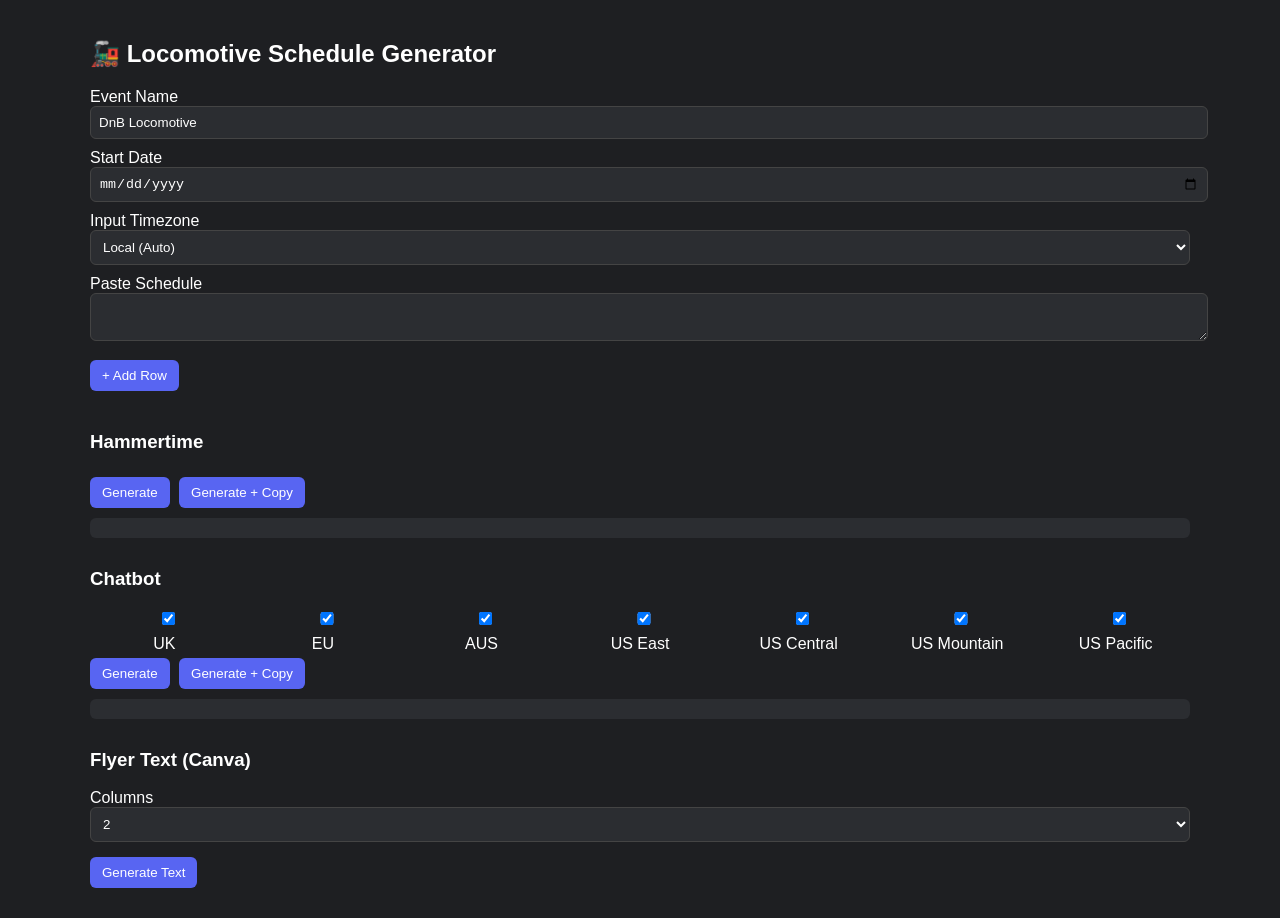
==== LSG.html @ 024fb51e "Initial commit" ====
<!DOCTYPE html>
<html lang="en">
<head>
<meta charset="UTF-8">
<title>Locomotive Schedule Generator</title>

<style>
body {
  font-family: sans-serif;
  background: #1e1f22;
  color: #fff;
  padding: 20px;
  margin: 0;
}

.container {
  max-width: 1100px;
  margin: auto;
}

input, textarea, select {
  width: 100%;
  padding: 8px;
  margin-bottom: 10px;
  background: #2b2d31;
  color: #fff;
  border: 1px solid #444;
  border-radius: 6px;
}

button {
  padding: 8px 12px;
  background: #5865F2;
  color: #fff;
  border: none;
  border-radius: 6px;
  cursor: pointer;
  margin: 5px 5px 10px 0;
}

button:hover { background: #4752C4; }
button.danger { background: #ed4245; }

.row {
  display: grid;
  grid-template-columns: 1fr 120px 40px;
  gap: 10px;
  margin-bottom: 6px;
}

.section { margin-top: 30px; }

.output {
  white-space: pre-wrap;
  background: #2b2d31;
  padding: 10px;
  border-radius: 6px;
}

/* checkboxes */
.checkbox-grid {
  display: grid;
  grid-template-columns: repeat(7, 1fr);
  gap: 10px;
  text-align: center;
}

/* flyer layout */
.flyer-row {
  display: grid;
  grid-template-columns: repeat(4, 1fr);
  gap: 16px;
  margin-bottom: 16px;
  align-items: stretch;
}

.tz-block {
  background: #2b2d31;
  padding: 10px;
  border-radius: 6px;
  display: flex;
  flex-direction: column;
  height: 100%;
}

.inner {
  display: grid;
  gap: 6px;
  align-items: stretch;
  flex: 1;
}

.tz-block strong {
  display: block;
  margin-bottom: 10px;
}

.flyer-col {
  display: grid;
  grid-template-rows: auto 1fr;
  gap: 6px;
}

.flyer-col button,
.flyer-col textarea {
  margin-bottom: 0;
}

.flyer-col textarea {
  min-height: 120px;
  height: 100%;
  resize: vertical;
}
</style>
</head>

<body>
<div class="container">

<h2>🚂 Locomotive Schedule Generator</h2>

<label>Event Name</label>
<input id="eventName" value="DnB Locomotive">

<label>Start Date</label>
<input id="startDate" type="date">

<label>Input Timezone</label>
<select id="timezone">
<option value="auto">Local (Auto)</option>
<option value="Europe/London">UK</option>
<option value="Europe/Paris">EU</option>
<option value="Australia/Brisbane">AUS</option>
<option value="America/New_York">US East</option>
<option value="America/Chicago">US Central</option>
<option value="America/Denver">US Mountain</option>
<option value="America/Los_Angeles">US Pacific</option>
</select>

<label>Paste Schedule</label>
<textarea id="pasteBox"></textarea>

<div id="schedule"></div>
<button onclick="addRow()">+ Add Row</button>

<!-- HAMMERTIME -->
<div class="section">
<h3>Hammertime</h3>
<button onclick="generateHammertime()">Generate</button>
<button onclick="generateHammertime(); copy('output')">Generate + Copy</button>
<div id="output" class="output"></div>
</div>

<!-- CHATBOT -->
<div class="section">
<h3>Chatbot</h3>
<div id="tzChecks" class="checkbox-grid"></div>
<button onclick="generateBot()">Generate</button>
<button onclick="generateBot(); copy('botOutput')">Generate + Copy</button>
<div id="botOutput" class="output"></div>
</div>

<!-- FLYER -->
<div class="section">
<h3>Flyer Text (Canva)</h3>

<label>Columns</label>
<select id="colCount">
<option value="1">1</option>
<option value="2" selected>2</option>
<option value="3">3</option>
<option value="4">4</option>
</select>

<button onclick="generateFlyer()">Generate Text</button>

<div id="flyerTimes"></div>

</div>

</div>

<script>

// ---------- COPY ----------
function copy(id){
  const el = document.getElementById(id);
  if(!el) return;
  navigator.clipboard.writeText(el.value ?? el.textContent ?? "");
}

// ---------- TZ MAP ----------
const tzMap = {
  "Europe/London": "UK",
  "Europe/Paris": "EU",
  "Australia/Brisbane": "AUS",
  "America/New_York": "US East",
  "America/Chicago": "US Central",
  "America/Denver": "US Mountain",
  "America/Los_Angeles": "US Pacific"
};

// ---------- CHECKBOXES ----------
Object.entries(tzMap).forEach(([tz,label])=>{
  const div=document.createElement("div");
  div.innerHTML=`<input type="checkbox" checked value="${tz}"><br>${label}`;
  tzChecks.appendChild(div);
});

// ---------- NORMALISE ----------
function normaliseTime(t){
  if(!t) return "";
  t=t.trim().toLowerCase().replace(/\s+/g,"");

  if(t.includes(":") && !t.includes("am") && !t.includes("pm")){
    let [h,m]=t.split(":").map(Number);
    return `${String(h).padStart(2,"0")}:${String(m).padStart(2,"0")}`;
  }

  let m=t.match(/^(\d+)(?::(\d+))?(am|pm)$/);
  if(m){
    let h=+m[1],min=+(m[2]||0);
    if(m[3]==="pm"&&h!==12)h+=12;
    if(m[3]==="am"&&h===12)h=0;
    return `${String(h).padStart(2,"0")}:${String(min).padStart(2,"0")}`;
  }
  return "";
}

// ---------- ROW ----------
function addRow(name="",time=""){
  const r=document.createElement("div");
  r.className="row";
  r.innerHTML=`<input value="${name}">
  <input type="time">
  <button class="danger">✕</button>`;

  const t=r.children[1];
  t.value=normaliseTime(time);

  r.children[2].onclick=()=>r.remove();
  schedule.appendChild(r);
}

// ---------- PARSER ----------
pasteBox.oninput=()=>{
  schedule.innerHTML="";
  pasteBox.value.trim().split("\n").forEach(line=>{
    const p=line.trim().split(/\s+/).filter(Boolean);
    if(p.length>=2){
      const norm=normaliseTime(p[p.length-1]);
      if(norm) addRow(p[0],norm);
    }
  });
};

function getRows(){
  const rows=[];
  document.querySelectorAll(".row").forEach(r=>{
    const n=r.children[0].value.trim();
    const t=r.children[1].value;
    if(n&&t) rows.push({name:n,time:t});
  });
  return rows;
}

// ---------- TIME ----------
function makeUTCDate(y,m,d,h,min,tz){
  if(tz==="auto") return new Date(y,m-1,d,h,min);
  const guess=new Date(Date.UTC(y,m-1,d,h,min));
  const parts=new Intl.DateTimeFormat("en-US",{timeZone:tz,hour12:false,
    year:"numeric",month:"2-digit",day:"2-digit",
    hour:"2-digit",minute:"2-digit"}).formatToParts(guess);
  const v={}; parts.forEach(p=>v[p.type]=p.value);
  const asUTC=Date.UTC(v.year,v.month-1,v.day,v.hour,v.minute);
  return new Date(guess.getTime()-(asUTC-guess.getTime()));
}

function getTimeParts(date,tz){
  const p=new Intl.DateTimeFormat("en-GB",{timeZone:tz,hour:"2-digit",minute:"2-digit"}).formatToParts(date);
  let h=0,m=0;
  p.forEach(x=>{if(x.type==="hour")h=+x.value;if(x.type==="minute")m=+x.value});
  return {h,m};
}

function formatTime(h,m,tz){
  if(tz.includes("America")){
    let hr=h%12||12;
    let s=h>=12?"pm":"am";
    return m?`${hr}:${String(m).padStart(2,"0")}${s}`:`${hr}${s}`;
  }
  return `${String(h).padStart(2,"0")}:${String(m).padStart(2,"0")}`;
}

function getLabel(tz,date){
  const str=new Intl.DateTimeFormat("en-GB",{timeZone:tz,timeZoneName:"shortOffset"}).format(date);
  if(tz==="Europe/London") return str.includes("+1")?"BST":"GMT";
  if(tz==="Europe/Paris") return str.includes("+2")?"CEST":"CET";
  if(tz==="Australia/Brisbane") return "AEST";
  if(tz==="America/New_York") return str.includes("-4")?"EDT":"EST";
  if(tz==="America/Chicago") return str.includes("-5")?"CDT":"CST";
  if(tz==="America/Denver") return str.includes("-6")?"MDT":"MST";
  if(tz==="America/Los_Angeles") return str.includes("-7")?"PDT":"PST";
}

// ---------- HAMMERTIME ----------
function generateHammertime(){
  const rows=getRows();
  let [y,m,d]=startDate.value.split("-").map(Number);
  let prev=null,off=0,out="",first=null;

  rows.forEach(r=>{
    const [h,mi]=r.time.split(":").map(Number);
    if(prev!==null && h<prev) off++;
    prev=h;

    const dt=makeUTCDate(y,m,d+off,h,mi,timezone.value);
    const unix=Math.floor(dt/1000);
    if(!first) first=unix;

    out+=`> [${r.name}](https://twitch.tv/${r.name}) - <t:${unix}:t>\n`;
  });

  output.textContent=`🚂 ${eventName.value} - <t:${first}:R>\n`+out.trim();
}

// ---------- BOT ----------
function generateBot(){
  const rows=getRows();
  let [y,m,d]=startDate.value.split("-").map(Number);
  const base=new Date(y,m-1,d);

  let out="";
  document.querySelectorAll("#tzChecks input:checked").forEach(cb=>{
    const tz=cb.value;
    let line=`🚂 ${eventName.value} (${getLabel(tz,base)}):`;

    rows.forEach(r=>{
      const [h,mi]=r.time.split(":").map(Number);
      const dt=makeUTCDate(y,m,d,h,mi,timezone.value);
      const t=getTimeParts(dt,tz);
      line+=` 🚃 ${formatTime(t.h,t.m,tz)} @${r.name}`;
    });

    out+="`"+line+"`\n\n";
  });

  botOutput.textContent=out.trim();
}

// ---------- SPLIT ----------
function splitColumns(arr, cols){
  const out=[];
  const base=Math.floor(arr.length/cols);
  let extra=arr.length%cols;
  let i=0;

  for(let c=0;c<cols;c++){
    let size=base+(extra>0?1:0);
    if(extra>0) extra--;
    out.push(arr.slice(i,i+size));
    i+=size;
  }
  return out;
}

// ---------- FLYER ----------
function generateFlyer(){
  const rows=getRows();
  const cols=parseInt(colCount.value);
  const split=splitColumns(rows,cols);

  const tzs = Array.from(document.querySelectorAll("#tzChecks input:checked")).map(cb=>cb.value);

  flyerTimes.innerHTML="";

  const row1=document.createElement("div");
  row1.className="flyer-row";

  const row2=document.createElement("div");
  row2.className="flyer-row";

  function buildBlock(title, fn, idPrefix){
    const wrap=document.createElement("div");
    wrap.className="tz-block";
    wrap.innerHTML=`<strong>${title}</strong>`;

    const inner=document.createElement("div");
    inner.className="inner";
    inner.style.gridTemplateColumns=`repeat(${cols}, minmax(0, 1fr))`;

    split.forEach((col,i)=>{
      const group=document.createElement("div");
      group.className="flyer-col";

      const ta=document.createElement("textarea");
      ta.id=idPrefix+"_"+i;
      ta.value=fn(col);

      const btn=document.createElement("button");
      btn.textContent="Copy";
      btn.onclick=()=>copy(ta.id);

      group.appendChild(btn);
      group.appendChild(ta);
      inner.appendChild(group);
    });

    wrap.appendChild(inner);
    return wrap;
  }

  // Row 1
  row1.appendChild(buildBlock("Names",col=>col.map(r=>r.name).join("\n"),"n"));

  tzs.slice(0,3).forEach(tz=>{
    row1.appendChild(buildBlock(
      tzMap[tz],
      col=>{
        let prev=null,off=0;
        return col.map(r=>{
          const [h,mi]=r.time.split(":").map(Number);
          if(prev!==null && h<prev) off++;
          prev=h;
          const dt=makeUTCDate(...startDate.value.split("-").map(Number),h,mi,timezone.value);
          const t=getTimeParts(dt,tz);
          return formatTime(t.h,t.m,tz);
        }).join("\n");
      },
      tz
    ));
  });

  // Row 2
  tzs.slice(3).forEach(tz=>{
    row2.appendChild(buildBlock(
      tzMap[tz],
      col=>{
        let prev=null,off=0;
        return col.map(r=>{
          const [h,mi]=r.time.split(":").map(Number);
          if(prev!==null && h<prev) off++;
          prev=h;
          const dt=makeUTCDate(...startDate.value.split("-").map(Number),h,mi,timezone.value);
          const t=getTimeParts(dt,tz);
          return formatTime(t.h,t.m,tz);
        }).join("\n");
      },
      tz+"_2"
    ));
  });

  flyerTimes.appendChild(row1);
  flyerTimes.appendChild(row2);
}

</script>
</body>
</html>
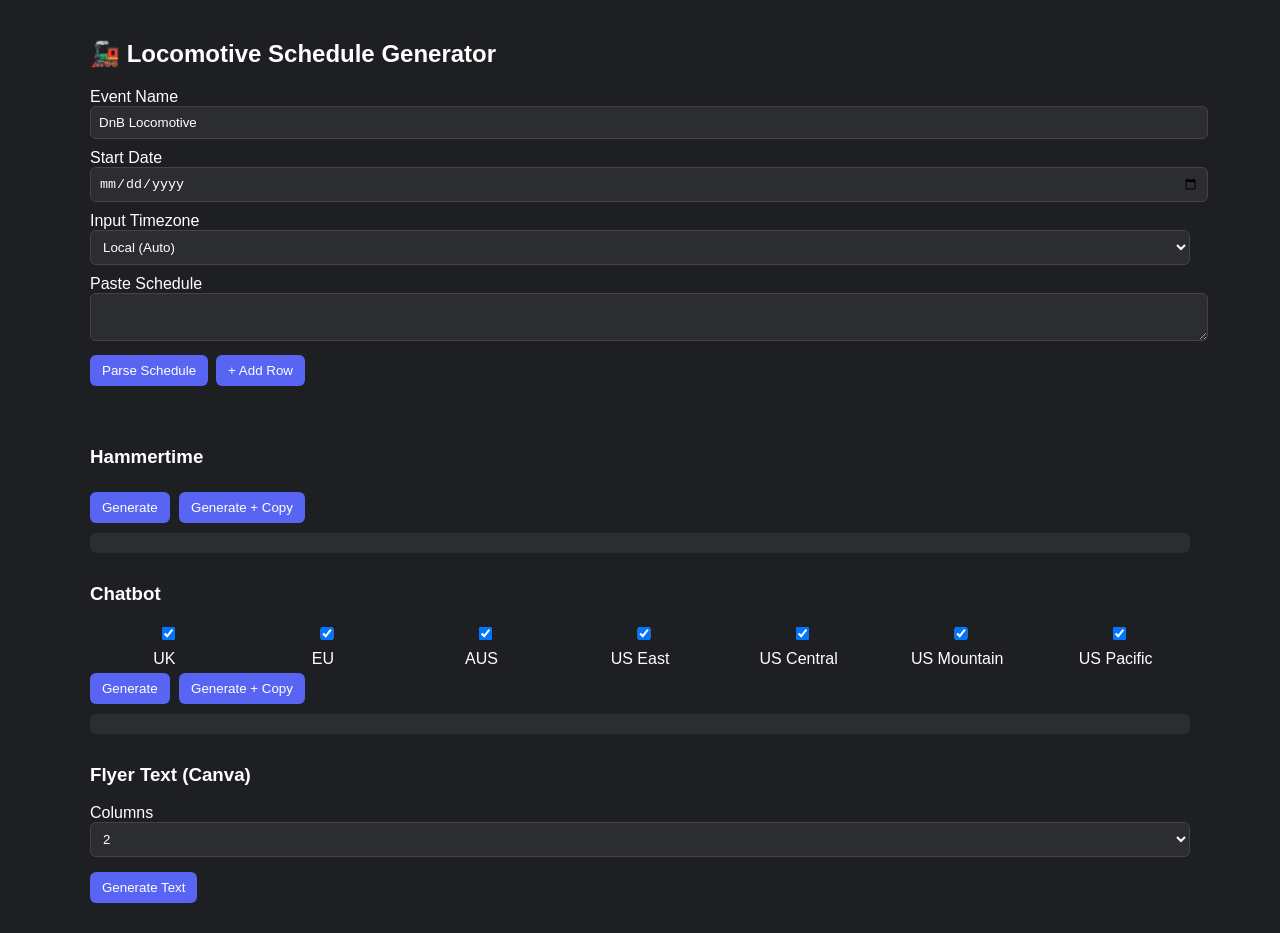
==== commit 80f18748: "Add validation and safer schedule parsing" ====
--- a/LSG.html
+++ b/LSG.html
@@ -60,7 +60,7 @@
 /* checkboxes */
 .checkbox-grid {
   display: grid;
-  grid-template-columns: repeat(7, 1fr);
+  grid-template-columns: repeat(auto-fit, minmax(110px, 1fr));
   gap: 10px;
   text-align: center;
 }
@@ -110,6 +110,23 @@
   min-height: 120px;
   height: 100%;
   resize: vertical;
+}
+
+.actions {
+  display: flex;
+  flex-wrap: wrap;
+  gap: 8px;
+  margin-bottom: 10px;
+}
+
+.actions button {
+  margin: 0;
+}
+
+.message {
+  min-height: 20px;
+  margin-top: 8px;
+  color: #ffcc66;
 }
 </style>
 </head>
@@ -141,7 +158,11 @@
 <textarea id="pasteBox"></textarea>
 
 <div id="schedule"></div>
+<div class="actions">
+<button onclick="parseSchedule()">Parse Schedule</button>
 <button onclick="addRow()">+ Add Row</button>
+</div>
+<div id="message" class="message"></div>
 
 <!-- HAMMERTIME -->
 <div class="section">
@@ -182,11 +203,27 @@
 
 <script>
 
+const eventNameInput = document.getElementById("eventName");
+const startDateInput = document.getElementById("startDate");
+const timezoneSelect = document.getElementById("timezone");
+const pasteBox = document.getElementById("pasteBox");
+const schedule = document.getElementById("schedule");
+const tzChecks = document.getElementById("tzChecks");
+const output = document.getElementById("output");
+const botOutput = document.getElementById("botOutput");
+const colCountSelect = document.getElementById("colCount");
+const flyerTimes = document.getElementById("flyerTimes");
+const message = document.getElementById("message");
+
 // ---------- COPY ----------
 function copy(id){
   const el = document.getElementById(id);
   if(!el) return;
   navigator.clipboard.writeText(el.value ?? el.textContent ?? "");
+}
+
+function setMessage(text=""){
+  message.textContent = text;
 }
 
 // ---------- TZ MAP ----------
@@ -231,19 +268,27 @@
 function addRow(name="",time=""){
   const r=document.createElement("div");
   r.className="row";
-  r.innerHTML=`<input value="${name}">
-  <input type="time">
-  <button class="danger">✕</button>`;
-
-  const t=r.children[1];
-  t.value=normaliseTime(time);
-
-  r.children[2].onclick=()=>r.remove();
+  const nameInput=document.createElement("input");
+  nameInput.value=name;
+
+  const timeInput=document.createElement("input");
+  timeInput.type="time";
+  timeInput.value=normaliseTime(time);
+
+  const removeButton=document.createElement("button");
+  removeButton.className="danger";
+  removeButton.type="button";
+  removeButton.textContent="✕";
+  removeButton.onclick=()=>r.remove();
+
+  r.appendChild(nameInput);
+  r.appendChild(timeInput);
+  r.appendChild(removeButton);
   schedule.appendChild(r);
 }
 
 // ---------- PARSER ----------
-pasteBox.oninput=()=>{
+function parseSchedule(){
   schedule.innerHTML="";
   pasteBox.value.trim().split("\n").forEach(line=>{
     const p=line.trim().split(/\s+/).filter(Boolean);
@@ -252,7 +297,12 @@
       if(norm) addRow(p[0],norm);
     }
   });
-};
+  setMessage("");
+}
+
+pasteBox.addEventListener("paste",()=>{
+  setTimeout(parseSchedule,0);
+});
 
 function getRows(){
   const rows=[];
@@ -262,6 +312,35 @@
     if(n&&t) rows.push({name:n,time:t});
   });
   return rows;
+}
+
+function getSelectedTimezones(){
+  return Array.from(document.querySelectorAll("#tzChecks input:checked")).map(cb=>cb.value);
+}
+
+function validateInputs(options={}){
+  const rows=getRows();
+
+  if(!startDateInput.value){
+    setMessage("Please choose a start date first.");
+    return null;
+  }
+
+  if(rows.length===0){
+    setMessage("Please add at least one valid schedule row first.");
+    return null;
+  }
+
+  if(options.requireTimezones){
+    const tzs=getSelectedTimezones();
+    if(tzs.length===0){
+      setMessage("Please select at least one timezone first.");
+      return null;
+    }
+    return {rows, tzs};
+  }
+
+  return {rows};
 }
 
 // ---------- TIME ----------
@@ -305,8 +384,11 @@
 
 // ---------- HAMMERTIME ----------
 function generateHammertime(){
-  const rows=getRows();
-  let [y,m,d]=startDate.value.split("-").map(Number);
+  const valid=validateInputs();
+  if(!valid) return;
+
+  const {rows}=valid;
+  let [y,m,d]=startDateInput.value.split("-").map(Number);
   let prev=null,off=0,out="",first=null;
 
   rows.forEach(r=>{
@@ -314,30 +396,33 @@
     if(prev!==null && h<prev) off++;
     prev=h;
 
-    const dt=makeUTCDate(y,m,d+off,h,mi,timezone.value);
+    const dt=makeUTCDate(y,m,d+off,h,mi,timezoneSelect.value);
     const unix=Math.floor(dt/1000);
     if(!first) first=unix;
 
     out+=`> [${r.name}](https://twitch.tv/${r.name}) - <t:${unix}:t>\n`;
   });
 
-  output.textContent=`🚂 ${eventName.value} - <t:${first}:R>\n`+out.trim();
+  output.textContent=`🚂 ${eventNameInput.value} - <t:${first}:R>\n`+out.trim();
+  setMessage("");
 }
 
 // ---------- BOT ----------
 function generateBot(){
-  const rows=getRows();
-  let [y,m,d]=startDate.value.split("-").map(Number);
+  const valid=validateInputs({requireTimezones:true});
+  if(!valid) return;
+
+  const {rows, tzs}=valid;
+  let [y,m,d]=startDateInput.value.split("-").map(Number);
   const base=new Date(y,m-1,d);
 
   let out="";
-  document.querySelectorAll("#tzChecks input:checked").forEach(cb=>{
-    const tz=cb.value;
-    let line=`🚂 ${eventName.value} (${getLabel(tz,base)}):`;
+  tzs.forEach(tz=>{
+    let line=`🚂 ${eventNameInput.value} (${getLabel(tz,base)}):`;
 
     rows.forEach(r=>{
       const [h,mi]=r.time.split(":").map(Number);
-      const dt=makeUTCDate(y,m,d,h,mi,timezone.value);
+      const dt=makeUTCDate(y,m,d,h,mi,timezoneSelect.value);
       const t=getTimeParts(dt,tz);
       line+=` 🚃 ${formatTime(t.h,t.m,tz)} @${r.name}`;
     });
@@ -346,6 +431,7 @@
   });
 
   botOutput.textContent=out.trim();
+  setMessage("");
 }
 
 // ---------- SPLIT ----------
@@ -366,11 +452,12 @@
 
 // ---------- FLYER ----------
 function generateFlyer(){
-  const rows=getRows();
-  const cols=parseInt(colCount.value);
+  const valid=validateInputs({requireTimezones:true});
+  if(!valid) return;
+
+  const {rows, tzs}=valid;
+  const cols=parseInt(colCountSelect.value,10);
   const split=splitColumns(rows,cols);
-
-  const tzs = Array.from(document.querySelectorAll("#tzChecks input:checked")).map(cb=>cb.value);
 
   flyerTimes.innerHTML="";
 
@@ -422,7 +509,7 @@
           const [h,mi]=r.time.split(":").map(Number);
           if(prev!==null && h<prev) off++;
           prev=h;
-          const dt=makeUTCDate(...startDate.value.split("-").map(Number),h,mi,timezone.value);
+          const dt=makeUTCDate(...startDateInput.value.split("-").map(Number),h,mi,timezoneSelect.value);
           const t=getTimeParts(dt,tz);
           return formatTime(t.h,t.m,tz);
         }).join("\n");
@@ -441,7 +528,7 @@
           const [h,mi]=r.time.split(":").map(Number);
           if(prev!==null && h<prev) off++;
           prev=h;
-          const dt=makeUTCDate(...startDate.value.split("-").map(Number),h,mi,timezone.value);
+          const dt=makeUTCDate(...startDateInput.value.split("-").map(Number),h,mi,timezoneSelect.value);
           const t=getTimeParts(dt,tz);
           return formatTime(t.h,t.m,tz);
         }).join("\n");
@@ -452,6 +539,7 @@
 
   flyerTimes.appendChild(row1);
   flyerTimes.appendChild(row2);
+  setMessage("");
 }
 
 </script>
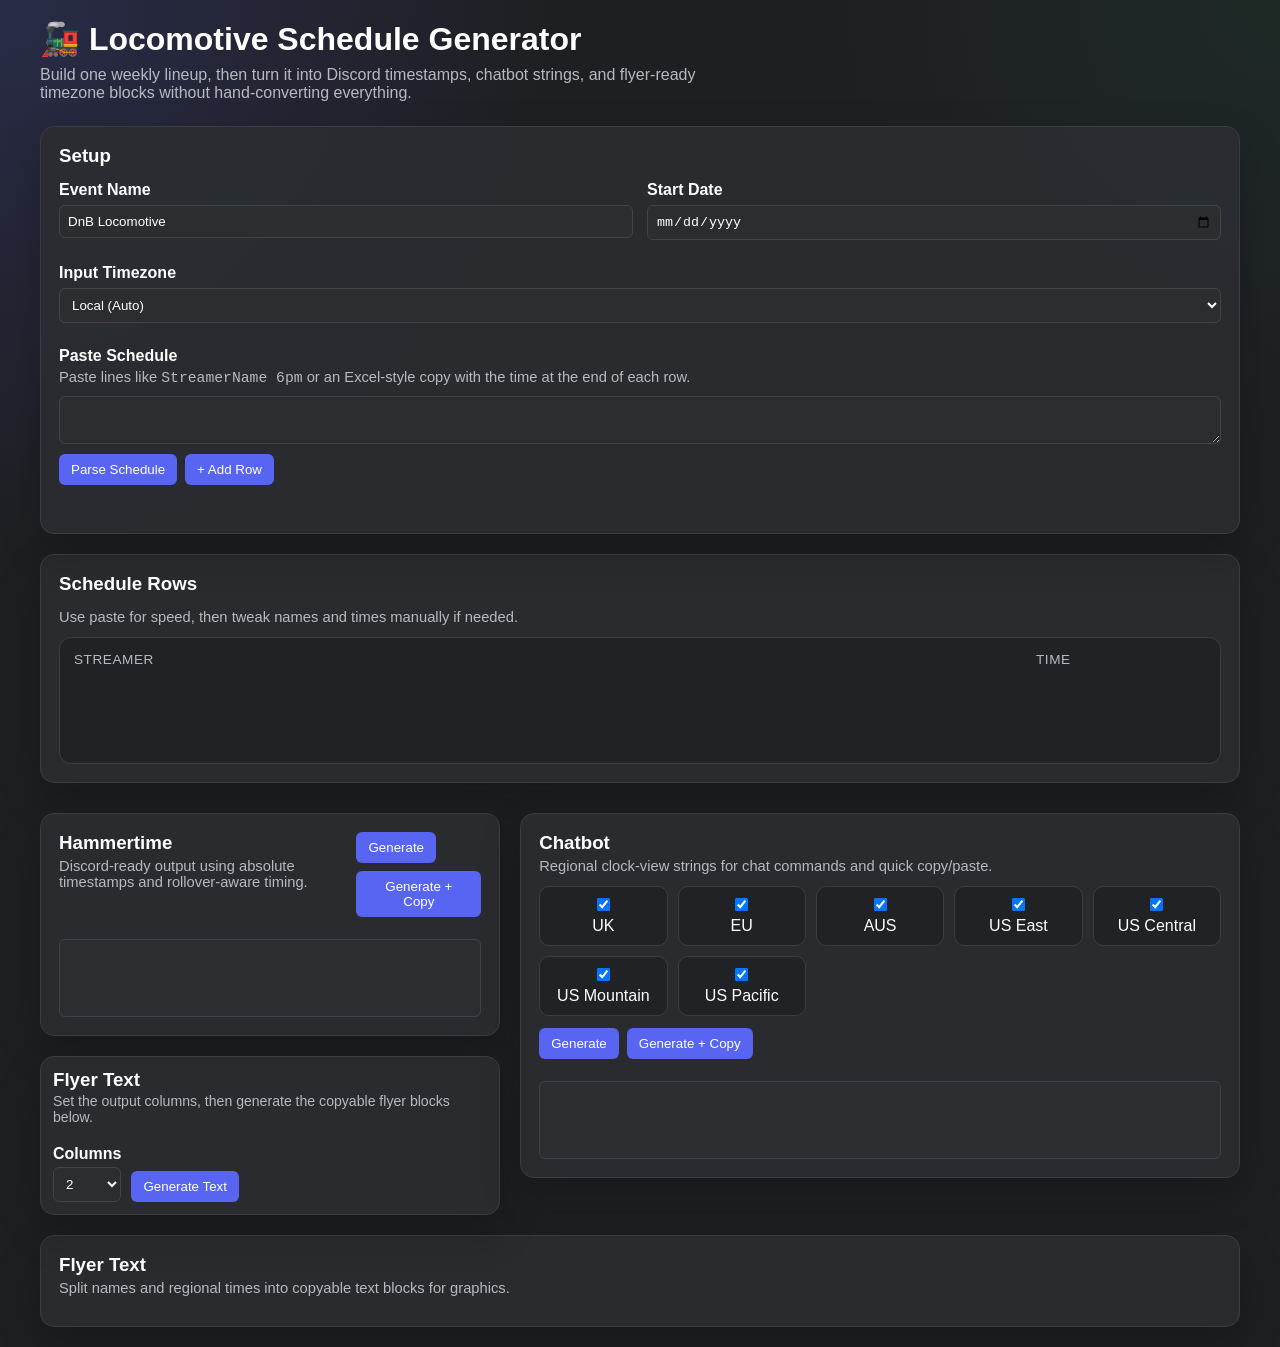
==== commit 91994c3a: "Checkpoint stable UI version" ====
--- a/LSG.html
+++ b/LSG.html
@@ -5,17 +5,51 @@
 <title>Locomotive Schedule Generator</title>
 
 <style>
+* {
+  box-sizing: border-box;
+}
+
 body {
   font-family: sans-serif;
   background: #1e1f22;
   color: #fff;
   padding: 20px;
   margin: 0;
+  background-image:
+    radial-gradient(circle at top left, rgba(88, 101, 242, 0.18), transparent 30%),
+    radial-gradient(circle at top right, rgba(35, 165, 90, 0.08), transparent 24%);
 }
 
 .container {
-  max-width: 1100px;
+  max-width: 1200px;
   margin: auto;
+}
+
+.hero {
+  margin-bottom: 24px;
+}
+
+.hero h2 {
+  margin: 0 0 8px;
+  font-size: 2rem;
+}
+
+.hero p {
+  margin: 0;
+  color: #b5bac1;
+  max-width: 720px;
+}
+
+.panel {
+  background: rgba(43, 45, 49, 0.9);
+  border: 1px solid #3a3d44;
+  border-radius: 14px;
+  padding: 18px;
+  box-shadow: 0 16px 40px rgba(0, 0, 0, 0.22);
+}
+
+.panel h3 {
+  margin: 0 0 14px;
 }
 
 input, textarea, select {
@@ -28,6 +62,11 @@
   border-radius: 6px;
 }
 
+input:focus, textarea:focus, select:focus {
+  outline: 2px solid rgba(88, 101, 242, 0.65);
+  outline-offset: 1px;
+}
+
 button {
   padding: 8px 12px;
   background: #5865F2;
@@ -55,6 +94,83 @@
   background: #2b2d31;
   padding: 10px;
   border-radius: 6px;
+  min-height: 78px;
+  border: 1px solid #3f434d;
+}
+
+.setup-grid {
+  display: grid;
+  gap: 20px;
+}
+
+.field-grid {
+  display: grid;
+  grid-template-columns: repeat(2, minmax(0, 1fr));
+  gap: 14px;
+}
+
+.field-full {
+  grid-column: 1 / -1;
+}
+
+.field label,
+.stack label {
+  display: block;
+  margin-bottom: 6px;
+  font-weight: 600;
+}
+
+.helper {
+  margin: -2px 0 10px;
+  color: #b5bac1;
+  font-size: 0.92rem;
+}
+
+.stack {
+  display: flex;
+  flex-direction: column;
+}
+
+.schedule-card {
+  margin-top: 20px;
+}
+
+.schedule-head {
+  display: flex;
+  justify-content: space-between;
+  align-items: center;
+  gap: 12px;
+  margin-bottom: 12px;
+}
+
+.schedule-head p {
+  margin: 4px 0 0;
+  color: #b5bac1;
+  font-size: 0.92rem;
+}
+
+.schedule-wrap {
+  background: rgba(30, 31, 34, 0.72);
+  border: 1px solid #3a3d44;
+  border-radius: 12px;
+  padding: 14px;
+}
+
+.schedule-list {
+  display: grid;
+  gap: 8px;
+  min-height: 72px;
+}
+
+.row-header {
+  display: grid;
+  grid-template-columns: 1fr 120px 40px;
+  gap: 10px;
+  margin-bottom: 10px;
+  color: #b5bac1;
+  font-size: 0.85rem;
+  text-transform: uppercase;
+  letter-spacing: 0.04em;
 }
 
 /* checkboxes */
@@ -65,40 +181,95 @@
   text-align: center;
 }
 
+.checkbox-grid > div {
+  background: rgba(30, 31, 34, 0.72);
+  border: 1px solid #3a3d44;
+  border-radius: 10px;
+  padding: 10px 8px;
+}
+
+.checkbox-grid input {
+  width: auto;
+  margin: 0 0 6px;
+}
+
+.output-card {
+  display: flex;
+  flex-direction: column;
+  gap: 12px;
+}
+
+.output-grid {
+  display: grid;
+  grid-template-columns: minmax(280px, 0.78fr) minmax(0, 1.22fr);
+  gap: 20px;
+  align-items: start;
+}
+
+.stack-column {
+  display: grid;
+  gap: 20px;
+  width: 100%;
+}
+
+.card-head {
+  display: flex;
+  justify-content: space-between;
+  align-items: flex-start;
+  gap: 12px;
+}
+
+.card-head h3 {
+  margin-bottom: 4px;
+}
+
+.card-head p {
+  margin: 0;
+  color: #b5bac1;
+  font-size: 0.92rem;
+}
+
 /* flyer layout */
 .flyer-row {
-  display: grid;
-  grid-template-columns: repeat(4, 1fr);
-  gap: 16px;
-  margin-bottom: 16px;
-  align-items: stretch;
+  display: flex;
+  flex-wrap: nowrap;
+  gap: 6px;
+  margin-bottom: 6px;
+  align-items: flex-start;
+}
+
+.flyer-row.names-times,
+.flyer-row.times-only {
+  justify-content: flex-start;
 }
 
 .tz-block {
   background: #2b2d31;
-  padding: 10px;
+  padding: 5px;
   border-radius: 6px;
   display: flex;
   flex-direction: column;
   height: 100%;
+  flex: 0 0 auto;
 }
 
 .inner {
   display: grid;
-  gap: 6px;
+  gap: 2px;
   align-items: stretch;
   flex: 1;
 }
 
 .tz-block strong {
   display: block;
-  margin-bottom: 10px;
+  margin-bottom: 3px;
+  font-size: 0.86rem;
 }
 
 .flyer-col {
   display: grid;
-  grid-template-rows: auto 1fr;
-  gap: 6px;
+  grid-template-rows: auto auto;
+  gap: 2px;
 }
 
 .flyer-col button,
@@ -107,9 +278,39 @@
 }
 
 .flyer-col textarea {
-  min-height: 120px;
-  height: 100%;
-  resize: vertical;
+  min-height: 0;
+  height: auto;
+  resize: none;
+  overflow: hidden;
+  padding: 3px;
+  font-size: 0.82rem;
+  line-height: 1.22;
+}
+
+.names-block .flyer-col textarea {
+  font-size: 0.84rem;
+  white-space: pre;
+  overflow-x: auto;
+  overflow-y: hidden;
+}
+
+.names-block {
+  width: 208px;
+}
+
+.time-block .flyer-col textarea {
+  font-size: 0.8rem;
+}
+
+.time-block {
+  width: 120px;
+}
+
+.flyer-copy {
+  min-width: 0;
+  padding: 3px 4px;
+  font-size: 0.78rem;
+  line-height: 1;
 }
 
 .actions {
@@ -128,21 +329,151 @@
   margin-top: 8px;
   color: #ffcc66;
 }
+
+.flyer-controls {
+  width: 100%;
+  max-width: none;
+  padding: 12px;
+  align-self: stretch;
+}
+
+.flyer-output {
+  margin-top: 20px;
+}
+
+.flyer-controls .card-head {
+  margin-bottom: 8px;
+}
+
+.flyer-controls .card-head h3 {
+  margin-bottom: 2px;
+}
+
+.flyer-controls .card-head p {
+  font-size: 0.88rem;
+}
+
+.flyer-controls .field {
+  max-width: 160px;
+}
+
+.flyer-controls .field label {
+  margin-bottom: 4px;
+}
+
+.flyer-controls .field select {
+  margin-bottom: 0;
+}
+
+.flyer-controls .actions {
+  margin-bottom: 0;
+}
+
+.flyer-controls-body {
+  display: flex;
+  align-items: end;
+  gap: 10px;
+  flex-wrap: wrap;
+}
+
+.toast {
+  position: fixed;
+  right: 20px;
+  bottom: 20px;
+  max-width: 320px;
+  padding: 12px 14px;
+  border-radius: 10px;
+  background: rgba(237, 66, 69, 0.96);
+  color: #fff;
+  box-shadow: 0 14px 32px rgba(0, 0, 0, 0.28);
+  border: 1px solid rgba(255, 255, 255, 0.12);
+  opacity: 0;
+  transform: translateY(10px);
+  pointer-events: none;
+  transition: opacity 160ms ease, transform 160ms ease;
+  z-index: 1000;
+}
+
+.toast.show {
+  opacity: 1;
+  transform: translateY(0);
+}
+
+.field-error {
+  outline: 2px solid rgba(237, 66, 69, 0.85);
+  outline-offset: 1px;
+}
+
+@media (max-width: 980px) {
+  .flyer-row {
+    flex-wrap: wrap;
+  }
+
+  .names-block,
+  .time-block {
+    width: 100%;
+  }
+
+  .output-grid {
+    grid-template-columns: 1fr;
+  }
+}
+
+@media (max-width: 720px) {
+  body {
+    padding: 14px;
+  }
+
+  .field-grid,
+  .row-header,
+  .row {
+    grid-template-columns: 1fr;
+  }
+
+  .row-header div:last-child {
+    display: none;
+  }
+
+  .schedule-head,
+  .card-head {
+    flex-direction: column;
+    align-items: stretch;
+  }
+
+  .toast {
+    left: 14px;
+    right: 14px;
+    bottom: 14px;
+    max-width: none;
+  }
+}
 </style>
 </head>
 
 <body>
 <div class="container">
 
+<div class="hero">
 <h2>🚂 Locomotive Schedule Generator</h2>
 
-<label>Event Name</label>
+<p>Build one weekly lineup, then turn it into Discord timestamps, chatbot strings, and flyer-ready timezone blocks without hand-converting everything.</p>
+</div>
+<div class="setup-grid">
+<div class="panel">
+<h3>Setup</h3>
+<div class="field-grid">
+<div class="field">
+<label for="eventName">Event Name</label>
 <input id="eventName" value="DnB Locomotive">
-
-<label>Start Date</label>
+</div>
+
+<div class="field">
+<label for="startDate">Start Date</label>
 <input id="startDate" type="date">
-
-<label>Input Timezone</label>
+</div>
+
+<div class="field field-full">
+<label for="timezone">Input Timezone</label>
 <select id="timezone">
 <option value="auto">Local (Auto)</option>
 <option value="Europe/London">UK</option>
@@ -153,53 +484,117 @@
 <option value="America/Denver">US Mountain</option>
 <option value="America/Los_Angeles">US Pacific</option>
 </select>
-
-<label>Paste Schedule</label>
+</div>
+
+<div class="field field-full stack">
+<label for="pasteBox">Paste Schedule</label>
+<p class="helper">Paste lines like <code>StreamerName 6pm</code> or an Excel-style copy with the time at the end of each row.</p>
 <textarea id="pasteBox"></textarea>
-
-<div id="schedule"></div>
+</div>
+</div>
+
 <div class="actions">
 <button onclick="parseSchedule()">Parse Schedule</button>
 <button onclick="addRow()">+ Add Row</button>
 </div>
 <div id="message" class="message"></div>
-
+</div>
+</div>
+
+<div class="panel schedule-card">
+<div class="schedule-head">
+<div>
+<h3>Schedule Rows</h3>
+<p>Use paste for speed, then tweak names and times manually if needed.</p>
+</div>
+</div>
+<div class="schedule-wrap">
+<div class="row-header">
+<div>Streamer</div>
+<div>Time</div>
+<div></div>
+</div>
+<div id="schedule" class="schedule-list"></div>
+</div>
+</div>
+
+<div class="section output-grid">
 <!-- HAMMERTIME -->
-<div class="section">
+<div class="stack-column">
+<div class="panel output-card">
+<div class="card-head">
+<div>
 <h3>Hammertime</h3>
+<p>Discord-ready output using absolute timestamps and rollover-aware timing.</p>
+</div>
+<div class="actions">
 <button onclick="generateHammertime()">Generate</button>
 <button onclick="generateHammertime(); copy('output')">Generate + Copy</button>
+</div>
+</div>
 <div id="output" class="output"></div>
 </div>
 
-<!-- CHATBOT -->
-<div class="section">
-<h3>Chatbot</h3>
-<div id="tzChecks" class="checkbox-grid"></div>
-<button onclick="generateBot()">Generate</button>
-<button onclick="generateBot(); copy('botOutput')">Generate + Copy</button>
-<div id="botOutput" class="output"></div>
-</div>
-
-<!-- FLYER -->
-<div class="section">
-<h3>Flyer Text (Canva)</h3>
-
-<label>Columns</label>
+<div class="panel output-card flyer-controls">
+<div class="card-head">
+<div>
+<h3>Flyer Text</h3>
+<p>Set the output columns, then generate the copyable flyer blocks below.</p>
+</div>
+</div>
+
+<div class="flyer-controls-body">
+<div class="field">
+<label for="colCount">Columns</label>
 <select id="colCount">
 <option value="1">1</option>
 <option value="2" selected>2</option>
 <option value="3">3</option>
 <option value="4">4</option>
 </select>
-
+</div>
+
+<div class="actions">
 <button onclick="generateFlyer()">Generate Text</button>
+</div>
+</div>
+</div>
+</div>
+
+<!-- CHATBOT -->
+<div class="panel output-card">
+<div class="card-head">
+<div>
+<h3>Chatbot</h3>
+<p>Regional clock-view strings for chat commands and quick copy/paste.</p>
+</div>
+</div>
+<div id="tzChecks" class="checkbox-grid"></div>
+<div class="actions">
+<button onclick="generateBot()">Generate</button>
+<button onclick="generateBot(); copy('botOutput')">Generate + Copy</button>
+</div>
+<div id="botOutput" class="output"></div>
+</div>
+</div>
+
+<!-- FLYER -->
+<div class="panel output-card flyer-output">
+<div class="card-head">
+<div>
+<h3>Flyer Text</h3>
+<p>Split names and regional times into copyable text blocks for graphics.</p>
+</div>
+</div>
 
 <div id="flyerTimes"></div>
 
 </div>
-
-</div>
+</div>
+
+</div>
+
+<div id="toast" class="toast" aria-live="polite"></div>
 
 <script>
 
@@ -214,6 +609,8 @@
 const colCountSelect = document.getElementById("colCount");
 const flyerTimes = document.getElementById("flyerTimes");
 const message = document.getElementById("message");
+const toast = document.getElementById("toast");
+let toastTimer = null;
 
 // ---------- COPY ----------
 function copy(id){
@@ -224,6 +621,25 @@
 
 function setMessage(text=""){
   message.textContent = text;
+}
+
+function showToast(text){
+  if(!text) return;
+  toast.textContent = text;
+  toast.classList.add("show");
+  clearTimeout(toastTimer);
+  toastTimer = setTimeout(()=>toast.classList.remove("show"), 2600);
+}
+
+function clearFieldErrors(){
+  document.querySelectorAll(".field-error").forEach(el=>el.classList.remove("field-error"));
+}
+
+function flagField(el){
+  if(!el) return;
+  el.classList.add("field-error");
+  el.focus({preventScroll:true});
+  setTimeout(()=>el.classList.remove("field-error"), 2200);
 }
 
 // ---------- TZ MAP ----------
@@ -320,21 +736,31 @@
 
 function validateInputs(options={}){
   const rows=getRows();
+  clearFieldErrors();
 
   if(!startDateInput.value){
-    setMessage("Please choose a start date first.");
+    const msg="Please choose a start date first.";
+    setMessage(msg);
+    showToast(msg);
+    flagField(startDateInput);
     return null;
   }
 
   if(rows.length===0){
-    setMessage("Please add at least one valid schedule row first.");
+    const msg="Please add at least one valid schedule row first.";
+    setMessage(msg);
+    showToast(msg);
+    flagField(pasteBox);
     return null;
   }
 
   if(options.requireTimezones){
     const tzs=getSelectedTimezones();
     if(tzs.length===0){
-      setMessage("Please select at least one timezone first.");
+      const msg="Please select at least one timezone first.";
+      setMessage(msg);
+      showToast(msg);
+      flagField(tzChecks.querySelector("input"));
       return null;
     }
     return {rows, tzs};
@@ -461,15 +887,13 @@
 
   flyerTimes.innerHTML="";
 
-  const row1=document.createElement("div");
-  row1.className="flyer-row";
-
-  const row2=document.createElement("div");
-  row2.className="flyer-row";
+  const row=document.createElement("div");
+  row.className="flyer-row names-times";
 
   function buildBlock(title, fn, idPrefix){
     const wrap=document.createElement("div");
     wrap.className="tz-block";
+    wrap.classList.add(title==="Names" ? "names-block" : "time-block");
     wrap.innerHTML=`<strong>${title}</strong>`;
 
     const inner=document.createElement("div");
@@ -482,10 +906,16 @@
 
       const ta=document.createElement("textarea");
       ta.id=idPrefix+"_"+i;
-      ta.value=fn(col);
+      const text=fn(col);
+      ta.value=text;
+      ta.rows=Math.max(text ? text.split("\n").length : 1, 1);
 
       const btn=document.createElement("button");
-      btn.textContent="Copy";
+      btn.className="flyer-copy";
+      btn.type="button";
+      btn.title="Copy";
+      btn.setAttribute("aria-label","Copy");
+      btn.textContent="⧉";
       btn.onclick=()=>copy(ta.id);
 
       group.appendChild(btn);
@@ -497,11 +927,10 @@
     return wrap;
   }
 
-  // Row 1
-  row1.appendChild(buildBlock("Names",col=>col.map(r=>r.name).join("\n"),"n"));
-
-  tzs.slice(0,3).forEach(tz=>{
-    row1.appendChild(buildBlock(
+  row.appendChild(buildBlock("Names",col=>col.map(r=>r.name).join("\n"),"n"));
+
+  tzs.forEach((tz,index)=>{
+    row.appendChild(buildBlock(
       tzMap[tz],
       col=>{
         let prev=null,off=0;
@@ -514,31 +943,11 @@
           return formatTime(t.h,t.m,tz);
         }).join("\n");
       },
-      tz
+      index < 3 ? tz : tz+"_2"
     ));
   });
 
-  // Row 2
-  tzs.slice(3).forEach(tz=>{
-    row2.appendChild(buildBlock(
-      tzMap[tz],
-      col=>{
-        let prev=null,off=0;
-        return col.map(r=>{
-          const [h,mi]=r.time.split(":").map(Number);
-          if(prev!==null && h<prev) off++;
-          prev=h;
-          const dt=makeUTCDate(...startDateInput.value.split("-").map(Number),h,mi,timezoneSelect.value);
-          const t=getTimeParts(dt,tz);
-          return formatTime(t.h,t.m,tz);
-        }).join("\n");
-      },
-      tz+"_2"
-    ));
-  });
-
-  flyerTimes.appendChild(row1);
-  flyerTimes.appendChild(row2);
+  flyerTimes.appendChild(row);
   setMessage("");
 }
 
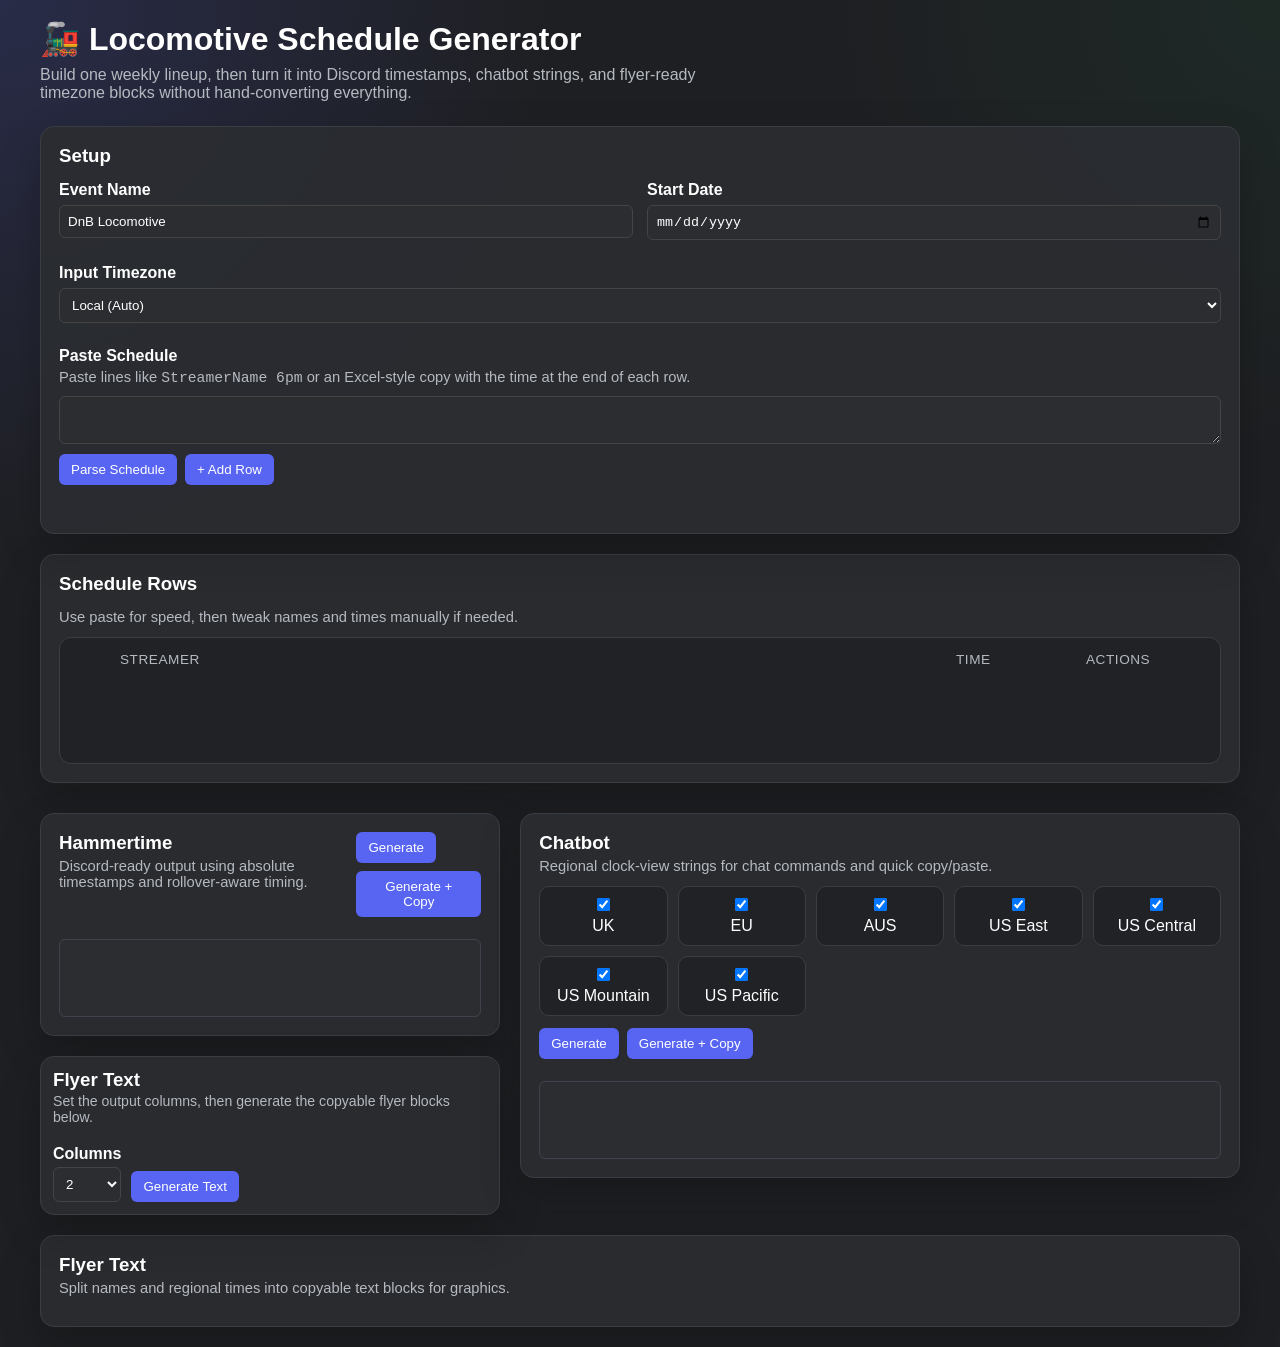
==== commit dea7025f: "Add schedule row reordering controls" ====
--- a/LSG.html
+++ b/LSG.html
@@ -82,9 +82,98 @@
 
 .row {
   display: grid;
-  grid-template-columns: 1fr 120px 40px;
+  grid-template-columns: 36px minmax(0, 1fr) 120px 120px;
   gap: 10px;
+  align-items: start;
   margin-bottom: 6px;
+}
+
+.row.dragging {
+  opacity: 0.48;
+}
+
+.row input {
+  margin-bottom: 0;
+}
+
+.name-cell {
+  position: relative;
+}
+
+.name-cell input {
+  padding-right: 42px;
+}
+
+.name-drag-handle {
+  position: absolute;
+  top: 0;
+  right: 0;
+  background: transparent;
+  color: #b5bac1;
+  border-left: 1px solid #444;
+  border-radius: 0 6px 6px 0;
+  cursor: grab;
+  touch-action: none;
+}
+
+.name-drag-handle:hover {
+  background: #34373e;
+  color: #fff;
+}
+
+.name-drag-handle:active {
+  cursor: grabbing;
+}
+
+.row.name-drop-target .name-input {
+  outline: 2px solid rgba(35, 165, 90, 0.85);
+  outline-offset: 1px;
+}
+
+.row-actions {
+  display: grid;
+  grid-template-columns: repeat(3, 36px);
+  gap: 6px;
+}
+
+.icon-button {
+  display: inline-flex;
+  align-items: center;
+  justify-content: center;
+  width: 36px;
+  height: 36px;
+  padding: 0;
+  margin: 0;
+  border-radius: 8px;
+  background: #3a3d44;
+  color: #fff;
+}
+
+.icon-button:hover {
+  background: #4752C4;
+}
+
+.icon-button.danger:hover {
+  background: #c93437;
+}
+
+.icon-button svg {
+  width: 18px;
+  height: 18px;
+  stroke: currentColor;
+  stroke-width: 2;
+  stroke-linecap: round;
+  stroke-linejoin: round;
+  fill: none;
+}
+
+.drag-handle {
+  cursor: grab;
+  touch-action: none;
+}
+
+.drag-handle:active {
+  cursor: grabbing;
 }
 
 .section { margin-top: 30px; }
@@ -164,7 +253,7 @@
 
 .row-header {
   display: grid;
-  grid-template-columns: 1fr 120px 40px;
+  grid-template-columns: 36px minmax(0, 1fr) 120px 120px;
   gap: 10px;
   margin-bottom: 10px;
   color: #b5bac1;
@@ -430,7 +519,25 @@
     grid-template-columns: 1fr;
   }
 
-  .row-header div:last-child {
+  .row {
+    gap: 8px;
+    padding-bottom: 12px;
+    border-bottom: 1px solid #3a3d44;
+  }
+
+  .drag-handle {
+    width: 100%;
+  }
+
+  .row-actions {
+    grid-template-columns: repeat(3, minmax(0, 1fr));
+  }
+
+  .icon-button {
+    width: 100%;
+  }
+
+  .row-header {
     display: none;
   }
 
@@ -510,9 +617,10 @@
 </div>
 <div class="schedule-wrap">
 <div class="row-header">
+<div></div>
 <div>Streamer</div>
 <div>Time</div>
-<div></div>
+<div>Actions</div>
 </div>
 <div id="schedule" class="schedule-list"></div>
 </div>
@@ -681,27 +789,162 @@
 }
 
 // ---------- ROW ----------
-function addRow(name="",time=""){
+const icons = {
+  grip: '<svg viewBox="0 0 24 24" aria-hidden="true"><circle cx="9" cy="6" r="1"></circle><circle cx="9" cy="12" r="1"></circle><circle cx="9" cy="18" r="1"></circle><circle cx="15" cy="6" r="1"></circle><circle cx="15" cy="12" r="1"></circle><circle cx="15" cy="18" r="1"></circle></svg>',
+  addAbove: '<svg viewBox="0 0 24 24" aria-hidden="true"><path d="M12 5v10"></path><path d="M7 10l5-5 5 5"></path><path d="M6 19h12"></path></svg>',
+  addBelow: '<svg viewBox="0 0 24 24" aria-hidden="true"><path d="M12 19V9"></path><path d="M7 14l5 5 5-5"></path><path d="M6 5h12"></path></svg>',
+  trash: '<svg viewBox="0 0 24 24" aria-hidden="true"><path d="M3 6h18"></path><path d="M8 6V4h8v2"></path><path d="M19 6l-1 14H6L5 6"></path><path d="M10 11v5"></path><path d="M14 11v5"></path></svg>'
+};
+
+let draggingRow = null;
+let draggingNameInput = null;
+
+function makeIconButton(label, icon, className=""){
+  const button=document.createElement("button");
+  button.className=`icon-button ${className}`.trim();
+  button.type="button";
+  button.title=label;
+  button.setAttribute("aria-label", label);
+  button.innerHTML=icon;
+  return button;
+}
+
+function focusRow(row){
+  const input=row?.querySelector(".name-input");
+  if(input) input.focus();
+}
+
+function getScheduleRows(){
+  return Array.from(schedule.querySelectorAll(".row"));
+}
+
+function moveNameToRow(targetRow){
+  if(!draggingNameInput || !targetRow) return;
+  const rows=getScheduleRows();
+  const sourceRow=draggingNameInput.closest(".row");
+  const sourceIndex=rows.indexOf(sourceRow);
+  const targetIndex=rows.indexOf(targetRow);
+  if(sourceIndex < 0 || targetIndex < 0 || sourceIndex===targetIndex) return;
+
+  const names=rows.map(row=>row.querySelector(".name-input").value);
+  const [name]=names.splice(sourceIndex, 1);
+  names.splice(targetIndex, 0, name);
+
+  rows.forEach((row,index)=>{
+    row.querySelector(".name-input").value=names[index] || "";
+  });
+  rows[targetIndex].querySelector(".name-input").focus();
+}
+
+function addRow(name="",time="",options={}){
   const r=document.createElement("div");
   r.className="row";
+  const dragHandle=makeIconButton("Drag row", icons.grip, "drag-handle");
+  dragHandle.draggable=true;
+  dragHandle.addEventListener("dragstart",e=>{
+    draggingRow=r;
+    r.classList.add("dragging");
+    e.dataTransfer.effectAllowed="move";
+    e.dataTransfer.setData("text/plain", "");
+  });
+  dragHandle.addEventListener("dragend",()=>{
+    r.classList.remove("dragging");
+    draggingRow=null;
+  });
+
   const nameInput=document.createElement("input");
+  nameInput.className="name-input";
   nameInput.value=name;
 
+  const nameCell=document.createElement("div");
+  nameCell.className="name-cell";
+
+  const nameDragHandle=makeIconButton("Move streamer", icons.grip, "name-drag-handle");
+  nameDragHandle.draggable=true;
+  nameDragHandle.addEventListener("dragstart",e=>{
+    if(!nameInput.value.trim()){
+      e.preventDefault();
+      return;
+    }
+    draggingNameInput=nameInput;
+    e.dataTransfer.effectAllowed="move";
+    e.dataTransfer.setData("text/plain", nameInput.value);
+  });
+  nameDragHandle.addEventListener("dragend",()=>{
+    draggingNameInput=null;
+    getScheduleRows().forEach(row=>row.classList.remove("name-drop-target"));
+  });
+  nameCell.appendChild(nameInput);
+  nameCell.appendChild(nameDragHandle);
+
   const timeInput=document.createElement("input");
+  timeInput.className="time-input";
   timeInput.type="time";
   timeInput.value=normaliseTime(time);
 
-  const removeButton=document.createElement("button");
-  removeButton.className="danger";
-  removeButton.type="button";
-  removeButton.textContent="✕";
+  const actions=document.createElement("div");
+  actions.className="row-actions";
+
+  const addAboveButton=makeIconButton("Add row above", icons.addAbove);
+  addAboveButton.onclick=()=>focusRow(addRow("","",{before:r, focus:true}));
+
+  const addBelowButton=makeIconButton("Add row below", icons.addBelow);
+  addBelowButton.onclick=()=>focusRow(addRow("","",{after:r, focus:true}));
+
+  const removeButton=makeIconButton("Delete row", icons.trash, "danger");
   removeButton.onclick=()=>r.remove();
 
-  r.appendChild(nameInput);
+  actions.appendChild(addAboveButton);
+  actions.appendChild(addBelowButton);
+  actions.appendChild(removeButton);
+
+  r.appendChild(dragHandle);
+  r.appendChild(nameCell);
   r.appendChild(timeInput);
-  r.appendChild(removeButton);
-  schedule.appendChild(r);
-}
+  r.appendChild(actions);
+
+  if(options.before){
+    schedule.insertBefore(r, options.before);
+  }else if(options.after){
+    options.after.insertAdjacentElement("afterend", r);
+  }else{
+    schedule.appendChild(r);
+  }
+
+  if(options.focus) focusRow(r);
+  return r;
+}
+
+schedule.addEventListener("dragover",e=>{
+  const row=e.target.closest(".row");
+
+  if(draggingNameInput){
+    e.preventDefault();
+    getScheduleRows().forEach(scheduleRow=>{
+      scheduleRow.classList.toggle("name-drop-target", scheduleRow===row);
+    });
+    return;
+  }
+
+  if(!draggingRow) return;
+  e.preventDefault();
+  if(!row || row===draggingRow || row.parentElement!==schedule) return;
+  const box=row.getBoundingClientRect();
+  const after=e.clientY > box.top + box.height / 2;
+  schedule.insertBefore(draggingRow, after ? row.nextSibling : row);
+});
+
+schedule.addEventListener("drop",e=>{
+  if(draggingNameInput){
+    e.preventDefault();
+    moveNameToRow(e.target.closest(".row"));
+    getScheduleRows().forEach(row=>row.classList.remove("name-drop-target"));
+    draggingNameInput=null;
+    return;
+  }
+
+  if(draggingRow) e.preventDefault();
+});
 
 // ---------- PARSER ----------
 function parseSchedule(){
@@ -723,8 +966,8 @@
 function getRows(){
   const rows=[];
   document.querySelectorAll(".row").forEach(r=>{
-    const n=r.children[0].value.trim();
-    const t=r.children[1].value;
+    const n=r.querySelector(".name-input").value.trim();
+    const t=r.querySelector(".time-input").value;
     if(n&&t) rows.push({name:n,time:t});
   });
   return rows;
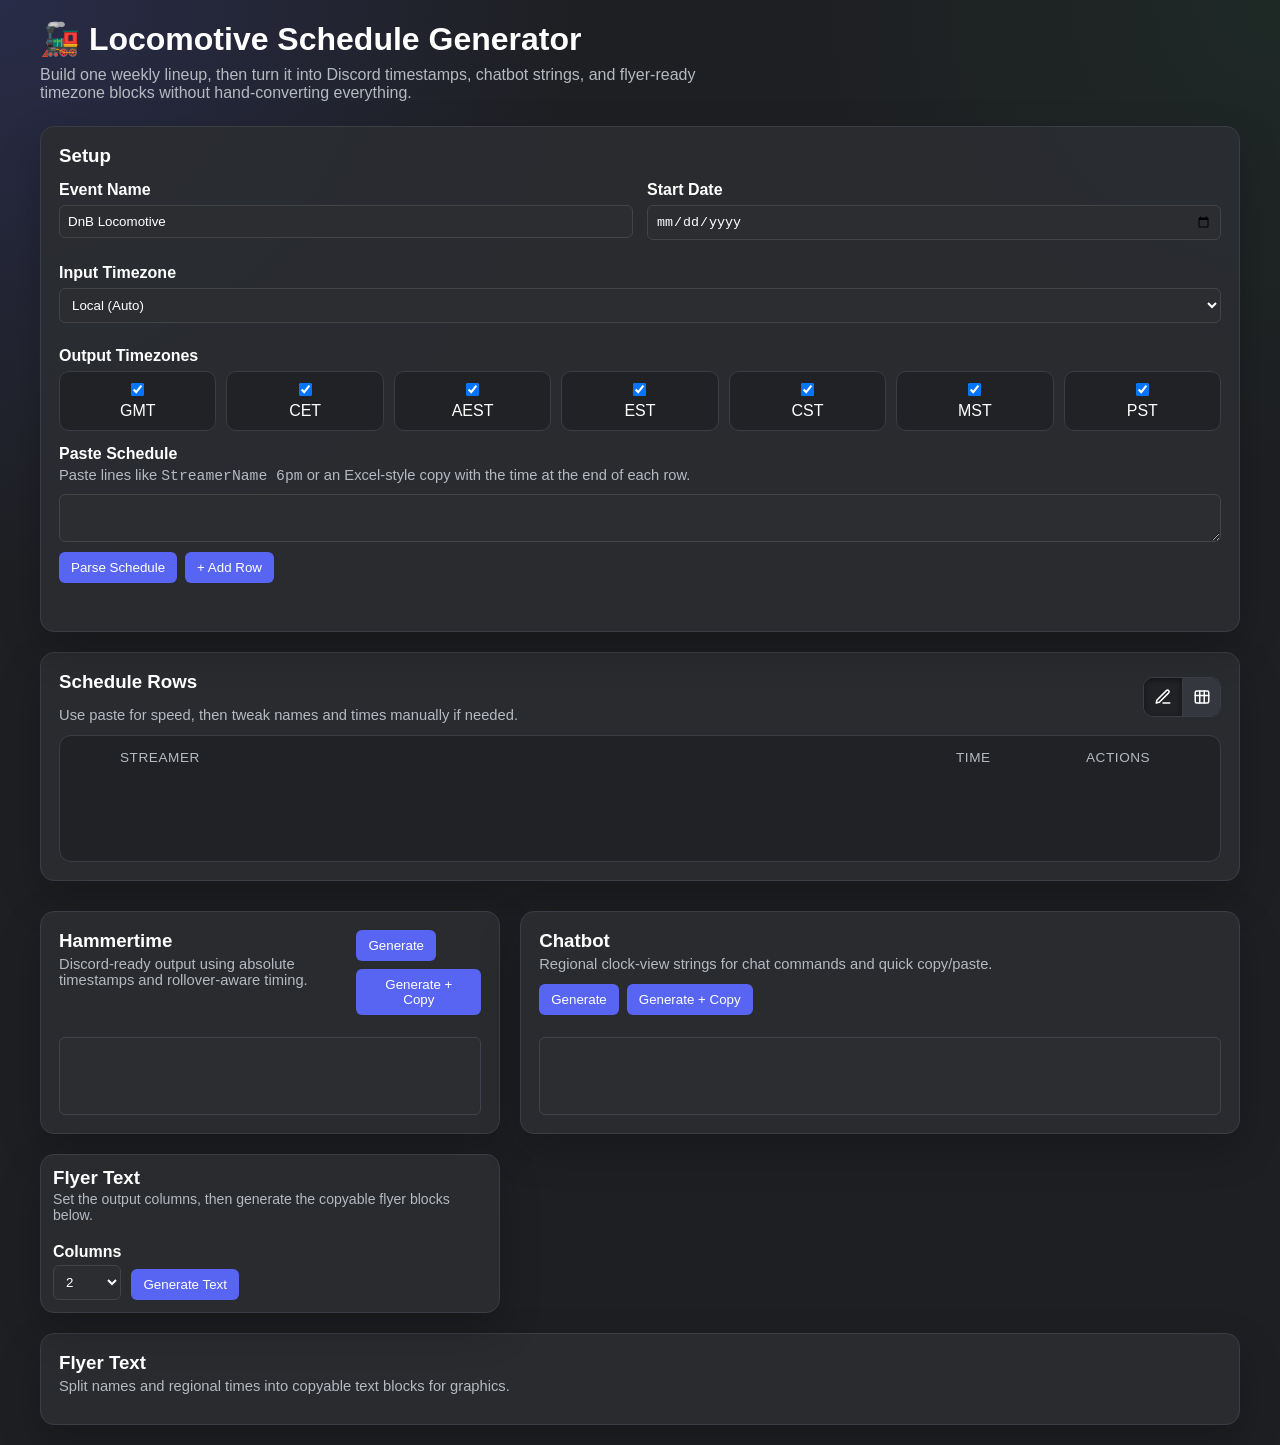
==== commit 706fbc02: "Add timezone table schedule view" ====
--- a/LSG.html
+++ b/LSG.html
@@ -238,6 +238,33 @@
   font-size: 0.92rem;
 }
 
+.view-toggle {
+  display: inline-grid;
+  grid-template-columns: repeat(2, 38px);
+  gap: 0;
+  overflow: hidden;
+  border: 1px solid #3a3d44;
+  border-radius: 10px;
+  background: #24262b;
+}
+
+.view-toggle .icon-button {
+  width: 38px;
+  height: 38px;
+  border-radius: 0;
+  background: #34373e;
+}
+
+.view-toggle .icon-button + .icon-button {
+  border-left: 1px solid #3a3d44;
+}
+
+.view-toggle .icon-button.active {
+  background: #202226;
+  color: #fff;
+  box-shadow: inset 0 2px 6px rgba(0, 0, 0, 0.45);
+}
+
 .schedule-wrap {
   background: rgba(30, 31, 34, 0.72);
   border: 1px solid #3a3d44;
@@ -249,6 +276,79 @@
   display: grid;
   gap: 8px;
   min-height: 72px;
+}
+
+.schedule-table-wrap {
+  display: none;
+  overflow-x: auto;
+}
+
+.schedule-table-wrap.active {
+  display: block;
+}
+
+.schedule-list.hidden {
+  display: none;
+}
+
+.row-header.hidden {
+  display: none;
+}
+
+.schedule-table {
+  width: 100%;
+  min-width: 760px;
+  border-collapse: collapse;
+  table-layout: fixed;
+}
+
+.schedule-table th,
+.schedule-table td {
+  border-bottom: 1px solid #3a3d44;
+  padding: 6px;
+  text-align: center;
+}
+
+.schedule-table th {
+  color: #b5bac1;
+  font-size: 0.82rem;
+  font-weight: 700;
+  text-transform: uppercase;
+}
+
+.schedule-table th:first-child,
+.schedule-table td:first-child {
+  width: 180px;
+  text-align: left;
+}
+
+.schedule-table input {
+  margin: 0;
+  min-width: 0;
+  text-align: center;
+}
+
+.schedule-table .table-name-input {
+  text-align: left;
+}
+
+.schedule-table .readonly-time {
+  border-radius: 6px;
+  padding: 8px 4px;
+  background: rgba(43, 45, 49, 0.68);
+  color: #f2f3f5;
+}
+
+.schedule-table .source-col {
+  background: rgba(88, 101, 242, 0.12);
+}
+
+.schedule-table .rollover-forward {
+  background: rgba(35, 165, 90, 0.14);
+}
+
+.schedule-table .rollover-back {
+  background: rgba(237, 66, 69, 0.12);
 }
 
 .row-header {
@@ -547,6 +647,10 @@
     align-items: stretch;
   }
 
+  .view-toggle {
+    align-self: flex-start;
+  }
+
   .toast {
     left: 14px;
     right: 14px;
@@ -593,6 +697,11 @@
 </select>
 </div>
 
+<div class="field field-full">
+<label>Output Timezones</label>
+<div id="tzChecks" class="checkbox-grid"></div>
+</div>
+
 <div class="field field-full stack">
 <label for="pasteBox">Paste Schedule</label>
 <p class="helper">Paste lines like <code>StreamerName 6pm</code> or an Excel-style copy with the time at the end of each row.</p>
@@ -613,6 +722,10 @@
 <div>
 <h3>Schedule Rows</h3>
 <p>Use paste for speed, then tweak names and times manually if needed.</p>
+</div>
+<div class="view-toggle" aria-label="Schedule view">
+<button id="editViewButton" class="icon-button active" type="button" title="Edit view" aria-label="Edit view"></button>
+<button id="tableViewButton" class="icon-button" type="button" title="Table view" aria-label="Table view"></button>
 </div>
 </div>
 <div class="schedule-wrap">
@@ -623,6 +736,7 @@
 <div>Actions</div>
 </div>
 <div id="schedule" class="schedule-list"></div>
+<div id="scheduleTableWrap" class="schedule-table-wrap"></div>
 </div>
 </div>
 
@@ -677,7 +791,6 @@
 <p>Regional clock-view strings for chat commands and quick copy/paste.</p>
 </div>
 </div>
-<div id="tzChecks" class="checkbox-grid"></div>
 <div class="actions">
 <button onclick="generateBot()">Generate</button>
 <button onclick="generateBot(); copy('botOutput')">Generate + Copy</button>
@@ -711,6 +824,9 @@
 const timezoneSelect = document.getElementById("timezone");
 const pasteBox = document.getElementById("pasteBox");
 const schedule = document.getElementById("schedule");
+const scheduleTableWrap = document.getElementById("scheduleTableWrap");
+const editViewButton = document.getElementById("editViewButton");
+const tableViewButton = document.getElementById("tableViewButton");
 const tzChecks = document.getElementById("tzChecks");
 const output = document.getElementById("output");
 const botOutput = document.getElementById("botOutput");
@@ -719,6 +835,7 @@
 const message = document.getElementById("message");
 const toast = document.getElementById("toast");
 let toastTimer = null;
+let activeScheduleView = "edit";
 
 // ---------- COPY ----------
 function copy(id){
@@ -764,7 +881,7 @@
 // ---------- CHECKBOXES ----------
 Object.entries(tzMap).forEach(([tz,label])=>{
   const div=document.createElement("div");
-  div.innerHTML=`<input type="checkbox" checked value="${tz}"><br>${label}`;
+  div.innerHTML=`<input type="checkbox" checked value="${tz}"><br><span data-tz-label="${tz}">${label}</span>`;
   tzChecks.appendChild(div);
 });
 
@@ -793,7 +910,9 @@
   grip: '<svg viewBox="0 0 24 24" aria-hidden="true"><circle cx="9" cy="6" r="1"></circle><circle cx="9" cy="12" r="1"></circle><circle cx="9" cy="18" r="1"></circle><circle cx="15" cy="6" r="1"></circle><circle cx="15" cy="12" r="1"></circle><circle cx="15" cy="18" r="1"></circle></svg>',
   addAbove: '<svg viewBox="0 0 24 24" aria-hidden="true"><path d="M12 5v10"></path><path d="M7 10l5-5 5 5"></path><path d="M6 19h12"></path></svg>',
   addBelow: '<svg viewBox="0 0 24 24" aria-hidden="true"><path d="M12 19V9"></path><path d="M7 14l5 5 5-5"></path><path d="M6 5h12"></path></svg>',
-  trash: '<svg viewBox="0 0 24 24" aria-hidden="true"><path d="M3 6h18"></path><path d="M8 6V4h8v2"></path><path d="M19 6l-1 14H6L5 6"></path><path d="M10 11v5"></path><path d="M14 11v5"></path></svg>'
+  trash: '<svg viewBox="0 0 24 24" aria-hidden="true"><path d="M3 6h18"></path><path d="M8 6V4h8v2"></path><path d="M19 6l-1 14H6L5 6"></path><path d="M10 11v5"></path><path d="M14 11v5"></path></svg>',
+  edit: '<svg viewBox="0 0 24 24" aria-hidden="true"><path d="M12 20h9"></path><path d="M16.5 3.5a2.1 2.1 0 0 1 3 3L7 19l-4 1 1-4Z"></path></svg>',
+  table: '<svg viewBox="0 0 24 24" aria-hidden="true"><rect x="3" y="4" width="18" height="16" rx="2"></rect><path d="M3 10h18"></path><path d="M9 4v16"></path><path d="M15 4v16"></path></svg>'
 };
 
 let draggingRow = null;
@@ -809,6 +928,11 @@
   return button;
 }
 
+editViewButton.innerHTML=icons.edit;
+tableViewButton.innerHTML=icons.table;
+editViewButton.onclick=()=>setScheduleView("edit");
+tableViewButton.onclick=()=>setScheduleView("table");
+
 function focusRow(row){
   const input=row?.querySelector(".name-input");
   if(input) input.focus();
@@ -816,6 +940,14 @@
 
 function getScheduleRows(){
   return Array.from(schedule.querySelectorAll(".row"));
+}
+
+function getScheduleRowData(){
+  return getScheduleRows().map(row=>({
+    row,
+    nameInput: row.querySelector(".name-input"),
+    timeInput: row.querySelector(".time-input")
+  }));
 }
 
 function moveNameToRow(targetRow){
@@ -834,6 +966,7 @@
     row.querySelector(".name-input").value=names[index] || "";
   });
   rows[targetIndex].querySelector(".name-input").focus();
+  renderScheduleTableIfActive();
 }
 
 function addRow(name="",time="",options={}){
@@ -855,6 +988,7 @@
   const nameInput=document.createElement("input");
   nameInput.className="name-input";
   nameInput.value=name;
+  nameInput.addEventListener("input", renderScheduleTableIfActive);
 
   const nameCell=document.createElement("div");
   nameCell.className="name-cell";
@@ -881,6 +1015,7 @@
   timeInput.className="time-input";
   timeInput.type="time";
   timeInput.value=normaliseTime(time);
+  timeInput.addEventListener("input", renderScheduleTableIfActive);
 
   const actions=document.createElement("div");
   actions.className="row-actions";
@@ -892,7 +1027,10 @@
   addBelowButton.onclick=()=>focusRow(addRow("","",{after:r, focus:true}));
 
   const removeButton=makeIconButton("Delete row", icons.trash, "danger");
-  removeButton.onclick=()=>r.remove();
+  removeButton.onclick=()=>{
+    r.remove();
+    renderScheduleTableIfActive();
+  };
 
   actions.appendChild(addAboveButton);
   actions.appendChild(addBelowButton);
@@ -912,6 +1050,7 @@
   }
 
   if(options.focus) focusRow(r);
+  renderScheduleTableIfActive();
   return r;
 }
 
@@ -944,7 +1083,124 @@
   }
 
   if(draggingRow) e.preventDefault();
+  renderScheduleTableIfActive();
 });
+
+function setScheduleView(view){
+  activeScheduleView=view;
+  const showTable=view==="table";
+  schedule.classList.toggle("hidden", showTable);
+  document.querySelector(".row-header").classList.toggle("hidden", showTable);
+  scheduleTableWrap.classList.toggle("active", showTable);
+  editViewButton.classList.toggle("active", !showTable);
+  tableViewButton.classList.toggle("active", showTable);
+  if(showTable) renderScheduleTable();
+}
+
+function renderScheduleTableIfActive(){
+  if(activeScheduleView==="table") renderScheduleTable();
+}
+
+function getTableTimezones(){
+  const selected=getSelectedTimezones();
+  const sourceTz=resolveInputTimezone();
+  return selected.includes(sourceTz) ? selected : [sourceTz, ...selected];
+}
+
+function getScheduleDatetimes(){
+  const data=getScheduleRowData();
+  if(!startDateInput.value) return data.map(item=>({...item, date:null}));
+  const [y,m,d]=startDateInput.value.split("-").map(Number);
+  const sourceTz=resolveInputTimezone();
+  let prev=null,off=0;
+  return data.map(item=>{
+    if(!item.timeInput.value){
+      return {...item, date:null};
+    }
+    const [h,mi]=item.timeInput.value.split(":").map(Number);
+    if(prev!==null && h<prev) off++;
+    prev=h;
+    return {
+      ...item,
+      date: makeUTCDate(y,m,d+off,h,mi,sourceTz)
+    };
+  });
+}
+
+function renderScheduleTable(){
+  const data=getScheduleDatetimes();
+  const tzs=getTableTimezones();
+  const sourceTz=resolveInputTimezone();
+  const referenceKey=startDateInput.value || getTimeZoneDateKey(getReferenceDate(), sourceTz);
+  const table=document.createElement("table");
+  table.className="schedule-table";
+
+  const thead=document.createElement("thead");
+  const headRow=document.createElement("tr");
+  ["twitch.tv/", ...tzs.map(tz=>getLabel(tz,getReferenceDate()))].forEach(label=>{
+    const th=document.createElement("th");
+    th.textContent=label;
+    headRow.appendChild(th);
+  });
+  headRow.querySelectorAll("th").forEach((th,index)=>{
+    if(index > 0 && tzs[index-1]===sourceTz) th.classList.add("source-col");
+  });
+  thead.appendChild(headRow);
+  table.appendChild(thead);
+
+  const tbody=document.createElement("tbody");
+  data.forEach(item=>{
+    const tr=document.createElement("tr");
+
+    const nameCell=document.createElement("td");
+    const nameInput=document.createElement("input");
+    nameInput.className="table-name-input";
+    nameInput.value=item.nameInput.value;
+    nameInput.addEventListener("input",()=>{
+      item.nameInput.value=nameInput.value;
+    });
+    nameCell.appendChild(nameInput);
+    tr.appendChild(nameCell);
+
+    tzs.forEach(tz=>{
+      const td=document.createElement("td");
+      const isSource=tz===sourceTz;
+      if(isSource) td.classList.add("source-col");
+
+      if(isSource){
+        const timeInput=document.createElement("input");
+        timeInput.type="time";
+        timeInput.value=item.timeInput.value;
+        timeInput.addEventListener("change",()=>{
+          item.timeInput.value=timeInput.value;
+          renderScheduleTable();
+        });
+        td.appendChild(timeInput);
+      }else{
+        const div=document.createElement("div");
+        div.className="readonly-time";
+        if(item.date){
+          const t=getTimeParts(item.date,tz);
+          div.textContent=formatTime(t.h,t.m,tz);
+          const localKey=getTimeZoneDateKey(item.date,tz);
+          const offset=dateKeyOffset(referenceKey,localKey);
+          if(offset>0) div.classList.add("rollover-forward");
+          if(offset<0) div.classList.add("rollover-back");
+        }else{
+          div.textContent="";
+        }
+        td.appendChild(div);
+      }
+
+      tr.appendChild(td);
+    });
+
+    tbody.appendChild(tr);
+  });
+
+  table.appendChild(tbody);
+  scheduleTableWrap.replaceChildren(table);
+}
 
 // ---------- PARSER ----------
 function parseSchedule(){
@@ -963,6 +1219,10 @@
   setTimeout(parseSchedule,0);
 });
 
+startDateInput.addEventListener("change", updateTimezoneLabels);
+timezoneSelect.addEventListener("change", renderScheduleTableIfActive);
+tzChecks.addEventListener("change", renderScheduleTableIfActive);
+
 function getRows(){
   const rows=[];
   document.querySelectorAll(".row").forEach(r=>{
@@ -1040,6 +1300,14 @@
   return `${String(h).padStart(2,"0")}:${String(m).padStart(2,"0")}`;
 }
 
+function getReferenceDate(){
+  if(startDateInput.value){
+    const [y,m,d]=startDateInput.value.split("-").map(Number);
+    return new Date(y,m-1,d,12);
+  }
+  return new Date();
+}
+
 function getLabel(tz,date){
   const str=new Intl.DateTimeFormat("en-GB",{timeZone:tz,timeZoneName:"shortOffset"}).format(date);
   if(tz==="Europe/London") return str.includes("+1")?"BST":"GMT";
@@ -1051,6 +1319,74 @@
   if(tz==="America/Los_Angeles") return str.includes("-7")?"PDT":"PST";
 }
 
+function getTimeZoneDateKey(date,tz){
+  const p=new Intl.DateTimeFormat("en-CA",{
+    timeZone:tz,
+    year:"numeric",
+    month:"2-digit",
+    day:"2-digit"
+  }).formatToParts(date);
+  const v={};
+  p.forEach(x=>v[x.type]=x.value);
+  return `${v.year}-${v.month}-${v.day}`;
+}
+
+function getRowDatetimes(rows,sourceTz){
+  if(!startDateInput.value) return [];
+  const [y,m,d]=startDateInput.value.split("-").map(Number);
+  let prev=null,off=0;
+  return rows.map(row=>{
+    if(!row.time){
+      return {...row, date:null};
+    }
+    const [h,mi]=row.time.split(":").map(Number);
+    if(prev!==null && h<prev) off++;
+    prev=h;
+    return {
+      ...row,
+      date: makeUTCDate(y,m,d+off,h,mi,sourceTz)
+    };
+  });
+}
+
+function dateKeyOffset(fromKey,toKey){
+  const from=new Date(`${fromKey}T00:00:00Z`);
+  const to=new Date(`${toKey}T00:00:00Z`);
+  return Math.round((to-from)/86400000);
+}
+
+function resolveInputTimezone(){
+  const selected=timezoneSelect.value;
+  if(selected!=="auto") return selected;
+
+  const local=Intl.DateTimeFormat().resolvedOptions().timeZone || "Europe/London";
+  if(tzMap[local]) return local;
+  if(local==="Europe/Dublin" || local==="Europe/Lisbon") return "Europe/London";
+  if(local.startsWith("Europe/")) return "Europe/Paris";
+  if(local==="Australia/Brisbane") return "Australia/Brisbane";
+
+  const usMap = {
+    "America/New_York": "America/New_York",
+    "America/Detroit": "America/New_York",
+    "America/Indiana/Indianapolis": "America/New_York",
+    "America/Chicago": "America/Chicago",
+    "America/Winnipeg": "America/Chicago",
+    "America/Denver": "America/Denver",
+    "America/Phoenix": "America/Denver",
+    "America/Los_Angeles": "America/Los_Angeles",
+    "America/Vancouver": "America/Los_Angeles"
+  };
+  return usMap[local] || "Europe/London";
+}
+
+function updateTimezoneLabels(){
+  const date=getReferenceDate();
+  document.querySelectorAll("[data-tz-label]").forEach(el=>{
+    el.textContent=getLabel(el.dataset.tzLabel,date);
+  });
+  if(activeScheduleView==="table") renderScheduleTable();
+}
+
 // ---------- HAMMERTIME ----------
 function generateHammertime(){
   const valid=validateInputs();
@@ -1082,17 +1418,15 @@
   if(!valid) return;
 
   const {rows, tzs}=valid;
-  let [y,m,d]=startDateInput.value.split("-").map(Number);
-  const base=new Date(y,m-1,d);
+  const base=getReferenceDate();
+  const datedRows=getRowDatetimes(rows, timezoneSelect.value);
 
   let out="";
   tzs.forEach(tz=>{
     let line=`🚂 ${eventNameInput.value} (${getLabel(tz,base)}):`;
 
-    rows.forEach(r=>{
-      const [h,mi]=r.time.split(":").map(Number);
-      const dt=makeUTCDate(y,m,d,h,mi,timezoneSelect.value);
-      const t=getTimeParts(dt,tz);
+    datedRows.forEach(r=>{
+      const t=getTimeParts(r.date,tz);
       line+=` 🚃 ${formatTime(t.h,t.m,tz)} @${r.name}`;
     });
 
@@ -1126,7 +1460,8 @@
 
   const {rows, tzs}=valid;
   const cols=parseInt(colCountSelect.value,10);
-  const split=splitColumns(rows,cols);
+  const datedRows=getRowDatetimes(rows, timezoneSelect.value);
+  const split=splitColumns(datedRows,cols);
 
   flyerTimes.innerHTML="";
 
@@ -1174,15 +1509,10 @@
 
   tzs.forEach((tz,index)=>{
     row.appendChild(buildBlock(
-      tzMap[tz],
+      getLabel(tz,getReferenceDate()),
       col=>{
-        let prev=null,off=0;
         return col.map(r=>{
-          const [h,mi]=r.time.split(":").map(Number);
-          if(prev!==null && h<prev) off++;
-          prev=h;
-          const dt=makeUTCDate(...startDateInput.value.split("-").map(Number),h,mi,timezoneSelect.value);
-          const t=getTimeParts(dt,tz);
+          const t=getTimeParts(r.date,tz);
           return formatTime(t.h,t.m,tz);
         }).join("\n");
       },
@@ -1194,6 +1524,8 @@
   setMessage("");
 }
 
+updateTimezoneLabels();
+
 </script>
 </body>
 </html>
